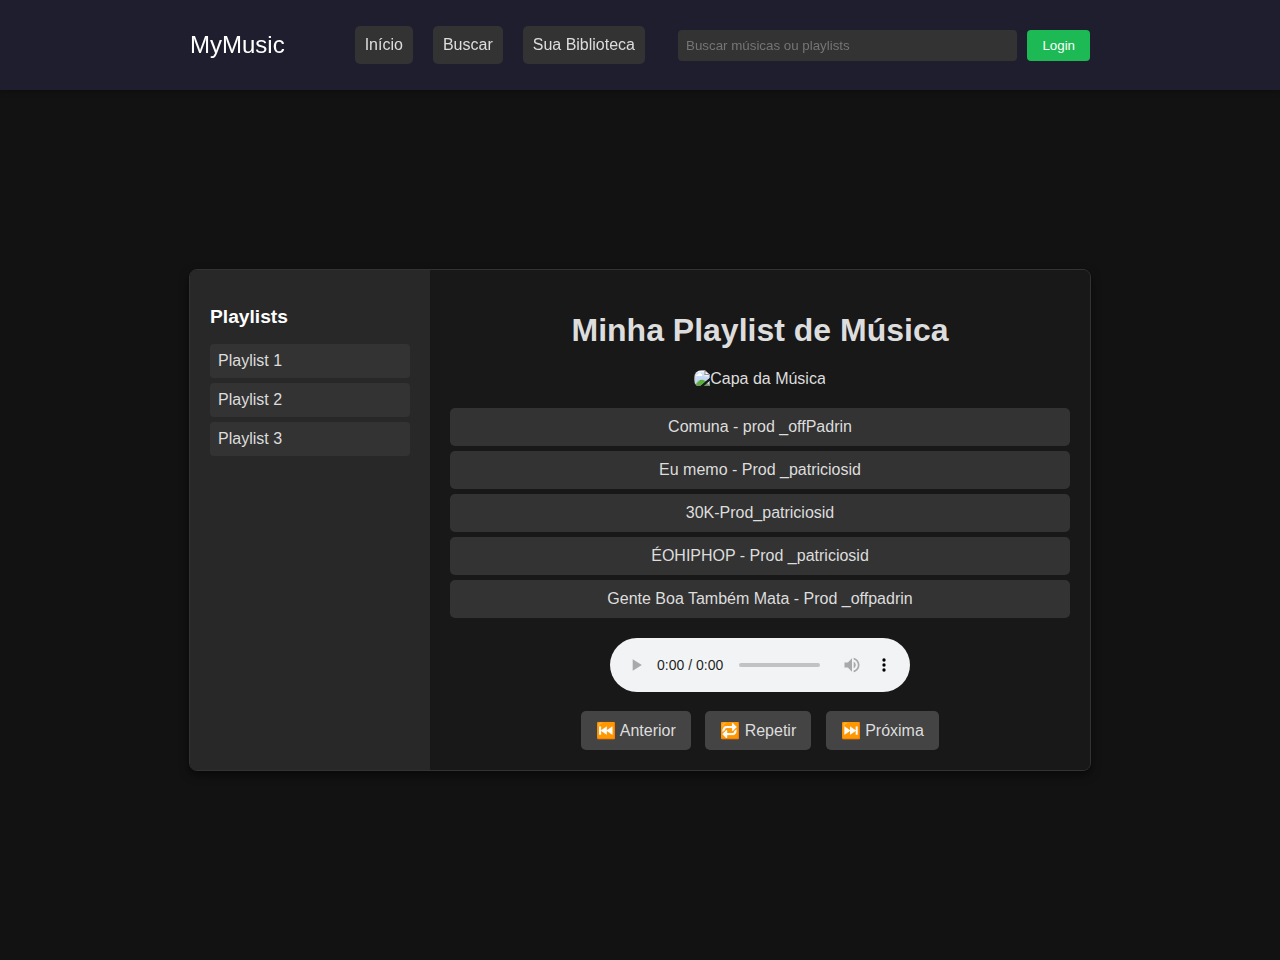
==== index.html @ fc1fc6fc "Add files via upload" ====
<!DOCTYPE html>
<html lang="pt-BR">
  <head>
    <meta charset="UTF-8" />
    <meta name="viewport" content="width=device-width, initial-scale=1.0" />
    <title>Minha Playlist de Música</title>
    <link rel="stylesheet" href="style.css" />
    <link rel="stylesheet" href="styles.css" />
    <link rel="manifest" href="manifest.json" />
  </head>
  <body>
    <!-- Cabeçalho com Menu, Pesquisa e Login -->
    <header class="header">
      <nav class="navbar">
        <div class="logo">MyMusic</div>
        <ul class="nav-links">
          <li><a href="#">Início</a></li>
          <li><a href="#">Buscar</a></li>
          <li><a href="#">Sua Biblioteca</a></li>
        </ul>
        <input
          type="text"
          class="search-bar"
          placeholder="Buscar músicas ou playlists"
        />
        <button class="login-btn">Login</button>
      </nav>
    </header>

    <div class="container">
      <!-- Barra Lateral de Playlists -->
      <aside class="sidebar">
        <h2>Playlists</h2>
        <ul id="playlist-list">
          <li onclick="loadPlaylist('playlist1')">Playlist 1</li>
          <li onclick="loadPlaylist('playlist2')">Playlist 2</li>
          <li onclick="loadPlaylist('playlist3')">Playlist 3</li>
        </ul>
      </aside>

      <!-- Conteúdo Principal -->
      <main>
        <h1>Minha Playlist de Música</h1>

        <!-- Imagem da Música -->
        <div class="cover-container">
          <img
            id="coverImage"
            src="images/default-cover.jpg"
            alt="Capa da Música"
          />
        </div>

        <!-- Lista de Músicas -->
        <div class="playlist">
          <ul id="music-list">
            <!-- As músicas serão carregadas via JavaScript -->
          </ul>
        </div>

        <!-- Player de Música -->
        <div class="player">
          <audio id="audioPlayer" controls></audio>
        </div>

        <!-- Controles -->
        <div class="controls">
          <button onclick="prevMusic()">⏮️ Anterior</button>
          <button onclick="toggleRepeat()">🔁 Repetir</button>
          <button onclick="nextMusic()">⏭️ Próxima</button>
        </div>
      </main>
    </div>

    <script src="script.js"></script>
  </body>
</html>
---- style.css ----
/* Estilo Geral */
body {
  font-family: Arial, sans-serif;
  background-color: #121212;
  color: #ddd;
  margin: 0;
  padding-top: 60px; /* Adiciona espaço para o cabeçalho fixo */
  display: flex;
  justify-content: center;
  align-items: flex-start;
  min-height: 100vh;
  flex-direction: column;
}

/* Estilos do Cabeçalho */
.header {
  width: 100%;
  position: fixed; /* Fixa o cabeçalho no topo */
  top: 0;
  left: 0;
  z-index: 1000;
  background-color: #1e1e2f;
  padding: 10px 0;
  display: flex;
  justify-content: center;
  box-shadow: 0 2px 5px rgba(0, 0, 0, 0.2); /* Sombra para destacar o cabeçalho */
}

.navbar {
  display: flex;
  align-items: center;
  width: 80%;
  max-width: 900px;
}

.logo {
  color: #fff;
  font-size: 1.5em;
  margin-right: 20px;
}

.nav-links {
  list-style-type: none;
  display: flex;
  flex: 1;
}

.nav-links li {
  margin: 0 10px;
}

.nav-links a {
  color: #ddd;
  text-decoration: none;
}

.nav-links a:hover {
  color: #fff;
}

/* Barra de Pesquisa */
.search-bar {
  flex: 1;
  padding: 8px;
  margin: 0 10px;
  border: none;
  border-radius: 4px;
  background-color: #333;
  color: #ddd;
}

/* Botão de Login */
.login-btn {
  background-color: #1db954;
  color: #fff;
  border: none;
  padding: 8px 15px;
  cursor: pointer;
  border-radius: 4px;
}

.login-btn:hover {
  background-color: #1ed760;
}

/* Container Principal */
.container {
  display: flex;
  width: 80%;
  max-width: 900px;
  border: 1px solid #333;
  border-radius: 8px;
  overflow: hidden;
  margin-top: 20px; /* Distância do topo */
}

/* Barra Lateral */
.sidebar {
  width: 200px;
  background-color: #282828;
  padding: 20px;
  text-align: left;
}

.sidebar h2 {
  font-size: 1.2em;
  color: #fff;
  margin-bottom: 10px;
}

.sidebar ul {
  list-style-type: none;
  padding: 0;
}

.sidebar li {
  padding: 8px;
  cursor: pointer;
  border-radius: 4px;
  color: #ddd;
}

.sidebar li:hover {
  background-color: #52526e;
}

/* Conteúdo Principal */
main {
  flex: 1;
  padding: 20px;
  text-align: center;
  background-color: #181818;
}

/* Imagem da Capa da Música */
.cover-container {
  margin: 20px 0;
}

.cover-container img {
  width: 200px;
  height: 200px;
  border-radius: 8px;
  object-fit: cover;
}

/* Playlist e Player */
.playlist ul {
  list-style-type: none;
  padding: 0;
}

li {
  padding: 10px;
  margin: 5px 0;
  background-color: #333;
  cursor: pointer;
  border-radius: 5px;
  color: #ddd;
}

li:hover {
  background-color: #52526e;
}

.player {
  margin-top: 20px;
}

/* Controles */
.controls {
  margin-top: 15px;
}

.controls button {
  background-color: #444;
  color: #ddd;
  border: none;
  padding: 10px 15px;
  margin: 0 5px;
  cursor: pointer;
  border-radius: 5px;
  font-size: 1em;
}

.controls button:hover {
  background-color: #555;
}
---- styles.css ----
/* Estilo Geral */
body {
  font-family: Arial, sans-serif;
  background-color: #121212;
  color: #ddd;
  margin: 0;
  display: flex;
  justify-content: center; /* Centraliza horizontalmente */
  align-items: center; /* Centraliza verticalmente */
  height: 100vh;
  flex-direction: column;
}

/* Container Principal */
.container {
  display: flex;
  width: 80%;
  max-width: 900px;
  border: 1px solid #333;
  border-radius: 8px;
  overflow: hidden;
  box-shadow: 0 4px 10px rgba(0, 0, 0, 0.5); /* Sombra para destaque */
  background-color: #181818; /* Cor de fundo para contraste */
}

/* Barra Lateral */
.sidebar {
  width: 200px;
  background-color: #282828;
  padding: 20px;
  text-align: left;
}

/* Conteúdo Principal */
main {
  flex: 1;
  padding: 20px;
  text-align: center;
  background-color: #181818;
}
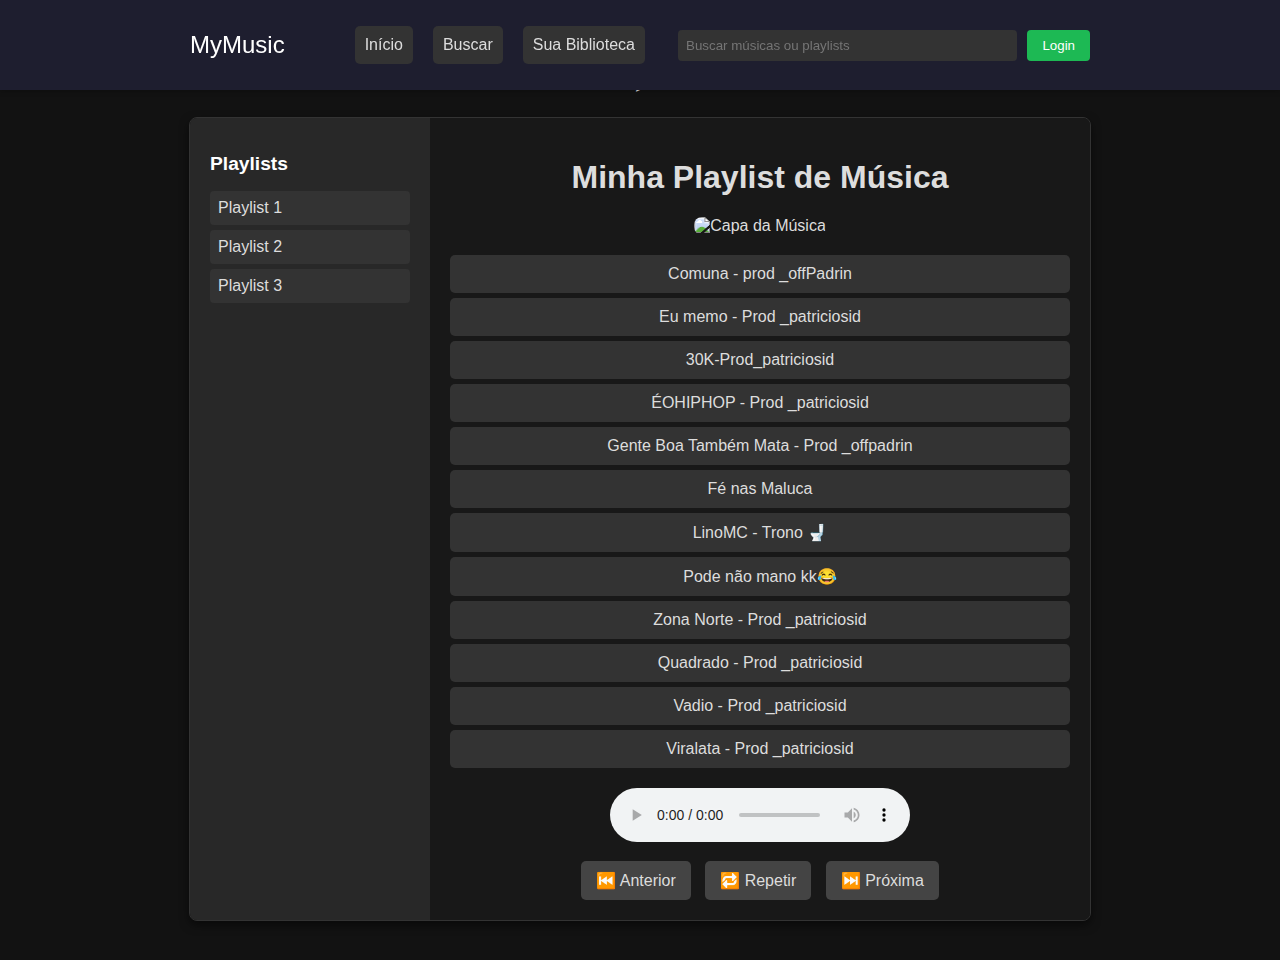
==== commit 09f5f3d3: "Update index.html" ====
--- a/index.html
+++ b/index.html
@@ -7,6 +7,19 @@
     <link rel="stylesheet" href="style.css" />
     <link rel="stylesheet" href="styles.css" />
     <link rel="manifest" href="manifest.json" />
+    >
+    <script>
+      if ("serviceWorker" in navigator) {
+        navigator.serviceWorker
+          .register("service-worker.js")
+          .then((registration) => {
+            console.log("Service Worker registrado:", registration);
+          })
+          .catch((error) => {
+            console.log("Erro ao registrar o Service Worker:", error);
+          });
+      }
+    </script>
   </head>
   <body>
     <!-- Cabeçalho com Menu, Pesquisa e Login -->
--- a/styles.css
+++ b/styles.css
@@ -1,40 +1,181 @@
 /* Estilo Geral */
 body {
-  font-family: Arial, sans-serif;
-  background-color: #121212;
-  color: #ddd;
-  margin: 0;
-  display: flex;
-  justify-content: center; /* Centraliza horizontalmente */
-  align-items: center; /* Centraliza verticalmente */
-  height: 100vh;
-  flex-direction: column;
+    font-family: Arial, sans-serif;
+    background-color: #121212;
+    color: #ddd;
+    margin: 0;
+    display: flex;
+    justify-content: center;
+    align-items: center;
+    min-height: 100vh;
 }
 
 /* Container Principal */
 .container {
-  display: flex;
-  width: 80%;
-  max-width: 900px;
-  border: 1px solid #333;
-  border-radius: 8px;
-  overflow: hidden;
-  box-shadow: 0 4px 10px rgba(0, 0, 0, 0.5); /* Sombra para destaque */
-  background-color: #181818; /* Cor de fundo para contraste */
+    display: flex;
+    flex-direction: row;
+    width: 80%;
+    max-width: 900px;
+    border: 1px solid #333;
+    border-radius: 8px;
+    overflow: hidden;
+    box-shadow: 0 4px 10px rgba(0, 0, 0, 0.5);
+    background-color: #181818;
+    margin: 20px;
 }
 
 /* Barra Lateral */
 .sidebar {
-  width: 200px;
-  background-color: #282828;
-  padding: 20px;
-  text-align: left;
+    width: 200px;
+    background-color: #282828;
+    padding: 20px;
+    text-align: left;
+}
+
+.sidebar h2 {
+    font-size: 1.2em;
+    color: #fff;
+    margin-bottom: 10px;
+}
+
+.sidebar ul {
+    list-style-type: none;
+    padding: 0;
+}
+
+.sidebar li {
+    padding: 8px;
+    cursor: pointer;
+    border-radius: 4px;
+    color: #ddd;
+}
+
+.sidebar li:hover {
+    background-color: #52526e;
 }
 
 /* Conteúdo Principal */
 main {
-  flex: 1;
-  padding: 20px;
-  text-align: center;
-  background-color: #181818;
+    flex: 1;
+    padding: 20px;
+    text-align: center;
+    background-color: #181818;
 }
+
+/* Imagem da Capa da Música */
+.cover-container {
+    margin: 20px 0;
+}
+
+.cover-container img {
+    width: 100%;
+    max-width: 200px;
+    border-radius: 8px;
+    object-fit: cover;
+}
+
+/* Playlist e Player */
+.playlist ul {
+    list-style-type: none;
+    padding: 0;
+}
+
+li {
+    padding: 10px;
+    margin: 5px 0;
+    background-color: #333;
+    cursor: pointer;
+    border-radius: 5px;
+    color: #ddd;
+}
+
+li:hover {
+    background-color: #52526e;
+}
+
+.player {
+    margin-top: 20px;
+}
+
+/* Controles */
+.controls {
+    margin-top: 15px;
+}
+
+.controls button {
+    background-color: #444;
+    color: #ddd;
+    border: none;
+    padding: 10px 15px;
+    margin: 0 5px;
+    cursor: pointer;
+    border-radius: 5px;
+    font-size: 1em;
+}
+
+.controls button:hover {
+    background-color: #555;
+}
+
+/* Responsividade para Telas Médias (Tablets e Telas Menores) */
+@media (max-width: 1024px) {
+    .container {
+        width: 90%;
+    }
+
+    .sidebar {
+        width: 150px;
+    }
+
+    .cover-container img {
+        max-width: 150px;
+    }
+}
+
+/* Responsividade para Telas Pequenas (Celulares) */
+@media (max-width: 768px) {
+    body {
+        flex-direction: column;
+    }
+
+    .container {
+        flex-direction: column; /* Empilha os elementos verticalmente */
+        width: 100%;
+        max-width: 100%;
+        border-radius: 0;
+    }
+
+    .sidebar {
+        width: 100%; /* Expande a largura da barra lateral */
+        text-align: center;
+        padding: 10px;
+    }
+
+    .sidebar ul {
+        display: flex;
+        justify-content: space-around;
+    }
+
+    main {
+        padding: 10px;
+        width: 100%;
+    }
+
+    .cover-container img {
+        max-width: 100%; /* A imagem ocupa toda a largura disponível */
+        margin-bottom: 15px;
+    }
+
+    /* Ajustes dos botões de controle */
+    .controls {
+        display: flex;
+        justify-content: center;
+        flex-wrap: wrap;
+    }
+
+    .controls button {
+        padding: 8px 12px;
+        font-size: 0.9em;
+        margin: 5px;
+    }
+}
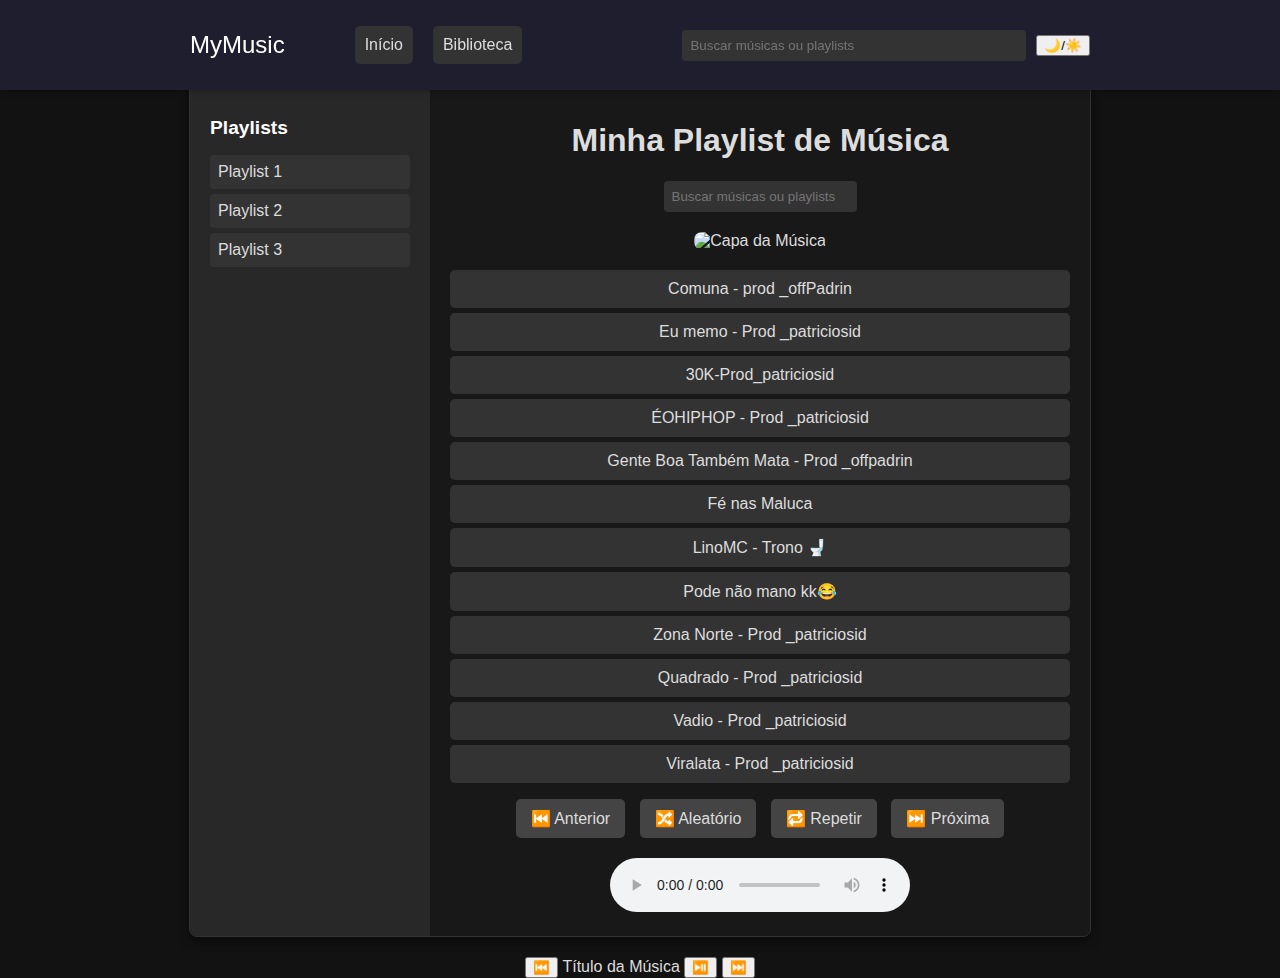
==== commit 2efd9f74: "Update index.html" ====
--- a/index.html
+++ b/index.html
@@ -6,42 +6,27 @@
     <title>Minha Playlist de Música</title>
     <link rel="stylesheet" href="style.css" />
     <link rel="stylesheet" href="styles.css" />
-    <link rel="manifest" href="manifest.json" />
-    >
-    <script>
-      if ("serviceWorker" in navigator) {
-        navigator.serviceWorker
-          .register("service-worker.js")
-          .then((registration) => {
-            console.log("Service Worker registrado:", registration);
-          })
-          .catch((error) => {
-            console.log("Erro ao registrar o Service Worker:", error);
-          });
-      }
-    </script>
   </head>
-  <body>
-    <!-- Cabeçalho com Menu, Pesquisa e Login -->
+  <body class="dark">
+    <!-- Cabeçalho com tema e links -->
     <header class="header">
       <nav class="navbar">
         <div class="logo">MyMusic</div>
         <ul class="nav-links">
-          <li><a href="#">Início</a></li>
-          <li><a href="#">Buscar</a></li>
-          <li><a href="#">Sua Biblioteca</a></li>
+          <li><a href="index.html">Início</a></li>
+          <li><a href="biblioteca.html">Biblioteca</a></li>
         </ul>
         <input
           type="text"
           class="search-bar"
           placeholder="Buscar músicas ou playlists"
         />
-        <button class="login-btn">Login</button>
+        <button id="themeToggle" class="theme-toggle">🌙/☀️</button>
       </nav>
     </header>
 
+    <!-- Conteúdo Principal -->
     <div class="container">
-      <!-- Barra Lateral de Playlists -->
       <aside class="sidebar">
         <h2>Playlists</h2>
         <ul id="playlist-list">
@@ -51,11 +36,16 @@
         </ul>
       </aside>
 
-      <!-- Conteúdo Principal -->
       <main>
         <h1>Minha Playlist de Música</h1>
+        <!-- Barra de Pesquisa -->
+        <input
+          type="text"
+          class="search-bar"
+          placeholder="Buscar músicas ou playlists"
+        />
 
-        <!-- Imagem da Música -->
+        <!-- Imagem da Capa e Player -->
         <div class="cover-container">
           <img
             id="coverImage"
@@ -63,26 +53,30 @@
             alt="Capa da Música"
           />
         </div>
-
-        <!-- Lista de Músicas -->
         <div class="playlist">
-          <ul id="music-list">
-            <!-- As músicas serão carregadas via JavaScript -->
-          </ul>
+          <ul id="music-list"></ul>
         </div>
 
-        <!-- Player de Música -->
+        <!-- Controles de Música -->
+        <div class="controls">
+          <button onclick="prevMusic()">⏮️ Anterior</button>
+          <button onclick="toggleShuffle()">🔀 Aleatório</button>
+          <button onclick="toggleRepeat()">🔁 Repetir</button>
+          <button onclick="nextMusic()">⏭️ Próxima</button>
+        </div>
+
         <div class="player">
           <audio id="audioPlayer" controls></audio>
         </div>
+      </main>
+    </div>
 
-        <!-- Controles -->
-        <div class="controls">
-          <button onclick="prevMusic()">⏮️ Anterior</button>
-          <button onclick="toggleRepeat()">🔁 Repetir</button>
-          <button onclick="nextMusic()">⏭️ Próxima</button>
-        </div>
-      </main>
+    <!-- Mini Player Flutuante -->
+    <div class="mini-player" id="miniPlayer">
+      <button onclick="prevMusic()">⏮️</button>
+      <span id="miniPlayerTitle">Título da Música</span>
+      <button onclick="togglePlay()">⏯️</button>
+      <button onclick="nextMusic()">⏭️</button>
     </div>
 
     <script src="script.js"></script>
